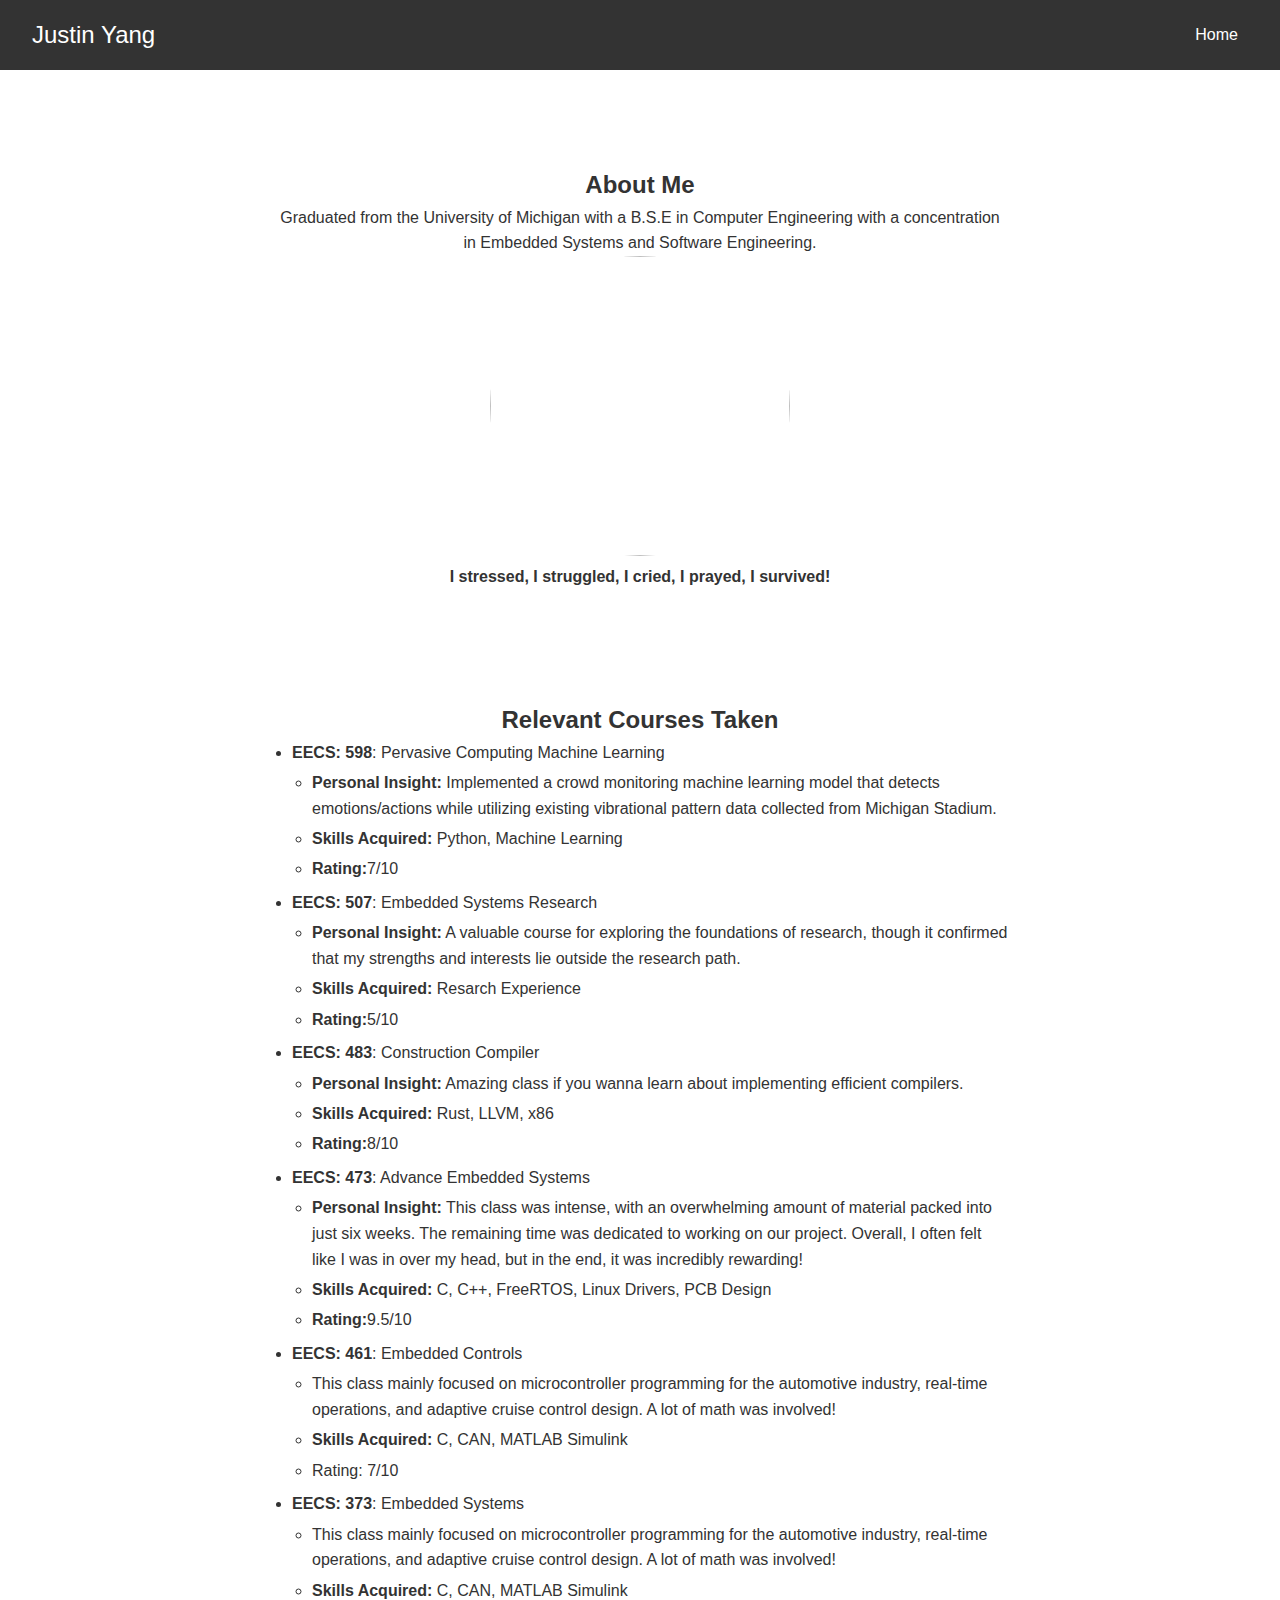
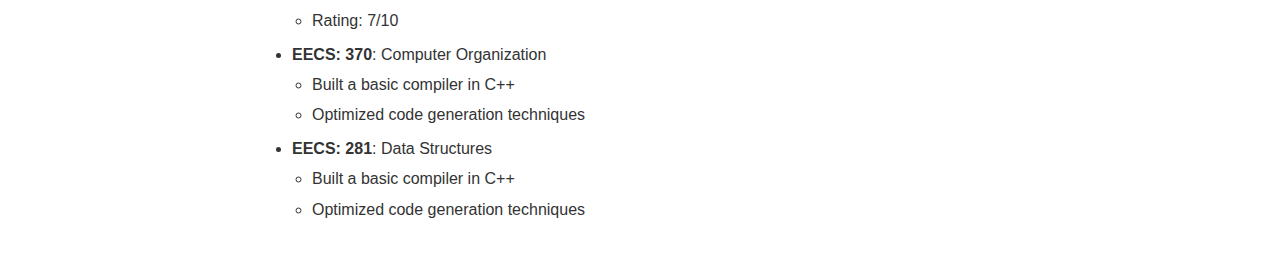
==== aboutMe.html @ 7c439b7b "updated with course work" ====
<!DOCTYPE html>
<html lang="en">
<head>
    <meta name="viewport" content="width=device-width, initial-scale=1.0">
    <title>Justin Yang | Personal Website</title>
    <link rel="stylesheet" href="pretty.css">
</head>
<body>
    <header>
        <nav class="navbar">
            <a href="#home" class="nav-logo">Justin Yang</a>
            <ul class="nav-links">
                <li><a href="index.html">Home</a></li>
            </ul>
        </nav>
    </header>

    <section id="about" class="section3">
        <h2>About Me</h2>
        <p>Graduated from the University of Michigan with a B.S.E in Computer Engineering with a concentration in Embedded Systems and Software Engineering.</p>
        <img src="grad.png" width="300" height="300">
        <p><b>I stressed, I struggled, I cried, I prayed, I survived!</b></p>
    </section>

    <section id="courses" class="section4">
      <h2>Relevant Courses Taken</h2>
      <ul id="courses-list">
          <li><b>EECS: 598</b>: Pervasive Computing Machine Learning
              <ul>
                  <li><b>Personal Insight:</b> Implemented a crowd monitoring machine learning model that detects emotions/actions while utilizing existing vibrational pattern data collected from Michigan Stadium. </li>
                  <li><b>Skills Acquired:</b> Python, Machine Learning</li>
                  <li><b>Rating:</b>7/10</li>
              </ul>
          </li>
          <li><b>EECS: 507</b>: Embedded Systems Research
              <ul>
                <li><b>Personal Insight:</b> A valuable course for exploring the foundations of research, though it confirmed that my strengths and interests lie outside the research path. </li>
                <li><b>Skills Acquired:</b> Resarch Experience</li>
                <li><b>Rating:</b>5/10</li>
              </ul>
          </li>
          <li><b>EECS: 483</b>: Construction Compiler
              <ul>
                <li><b>Personal Insight:</b> Amazing class if you wanna learn about implementing efficient compilers. </li>
                <li><b>Skills Acquired:</b> Rust, LLVM, x86 </li>
                <li><b>Rating:</b>8/10</li>

              </ul>
          </li>
          <li><b>EECS: 473</b>: Advance Embedded Systems
            <ul>
              <li><b>Personal Insight:</b> This class was intense, with an overwhelming amount of material packed into just six weeks. The remaining time was dedicated to working on our project. Overall, I often felt like I was in over my head, but in the end, it was incredibly rewarding!</li>
              <li><b>Skills Acquired:</b> C, C++, FreeRTOS, Linux Drivers, PCB Design </li>
              <li><b>Rating:</b>9.5/10</li>
            </ul>
        </li>
        <li><b>EECS: 461</b>: Embedded Controls
          <ul>
              <li>This class mainly focused on microcontroller programming for the automotive industry, real-time operations, and adaptive cruise control design. A lot of math was involved! </li>
              <li><b>Skills Acquired:</b> C, CAN, MATLAB Simulink</li>
              <li>Rating: 7/10</li>
          </ul>
      </li>
      <li><b>EECS: 373</b>: Embedded Systems
        <ul>
          <li>This class mainly focused on microcontroller programming for the automotive industry, real-time operations, and adaptive cruise control design. A lot of math was involved! </li>
          <li><b>Skills Acquired:</b> C, CAN, MATLAB Simulink</li>
          <li>Rating: 7/10</li>
        </ul>
      </li>
      <li><b>EECS: 370</b>: Computer Organization
        <ul>
            <li>Built a basic compiler in C++</li>
            <li>Optimized code generation techniques</li>
        </ul>
      </li>
      <li><b>EECS: 281</b>: Data Structures
        <ul>
            <li>Built a basic compiler in C++</li>
            <li>Optimized code generation techniques</li>
        </ul>
     </li>
      </ul>
  </section>
  
</html>
---- pretty.css ----
/*update*/
* {
    margin: 0;
    padding: 0;
    box-sizing: border-box;
  }

  /* Base Styles */
  body {
    font-family: Arial, sans-serif;
    line-height: 1.6;
    color: #333;
  }
  
  html {
    scroll-behavior: smooth;
  }
  
  /* Navbar */
  .navbar {
    display: flex;
    justify-content: space-between;
    align-items: center;
    background: #333;
    padding: 1em 2em;
    position: sticky;
    top: 0;
    z-index: 1000;
  }
  
  .nav-logo {
    color: #fff;
    font-size: 1.5em;
    text-decoration: none;
  }
  
  .nav-links {
    list-style: none;
  }
  
  .nav-links li {
    display: inline;
    margin: 0 10px;
  }
  
  .nav-links a {
    color: #fff;
    text-decoration: none;
    transition: color 0.3s ease;
  }
  
  .nav-links a:hover {
    color: #007bff;
  }
  
  /* Section Styles */
  .section {
    padding: 4em 2em;
    margin: 2em auto;
    text-align: center;
    max-width: 800px;
  }
  
  .section2{
    padding: 4em 2em;
    margin: 2em auto;
    text-align: center;
    max-width: 800px;
    img{
      border-radius: 150px;
    }
  }

  .section3{
    padding: 4em 2em;
    margin: 2em auto;
    text-align: center;
    max-width: 800px;
    img{
      border-radius: 150px;
    }
  }
  .section4{
    padding: 1em 2em;
    margin: 2em auto;
    text-align: center;
    max-width: 800px;
  }

  #home {
    background: #f4f4f4;
  
  img{
      border-radius: 150px;
  }
  
  }
  
  #about, #portfolio, #contact {
    background: #ffffff;
  }
  
  /* Animation Classes */
  .fade-in {
    opacity: 0;
    animation: fadeInAnimation 2s forwards;
  }
  
  @keyframes fadeInAnimation {
    from {
      opacity: 0;
    }
    to {
      opacity: 1;
    }
  }
  
  .slide-in-left {
    transform: translateX(-100%);
    opacity: 0;
    animation: slideInLeft 1s forwards;
  }
  
  @keyframes slideInLeft {
    from {
      transform: translateX(-100%);
      opacity: 0;
    }
    to {
      transform: translateX(0);
      opacity: 1;
    }
  }
  
  .linkedin-button {
    display: inline-flex;
    align-items: center;
    background-color: #0077b5;
    color: white;
    padding: 8px 12px;
    border-radius: 5px;
    text-decoration: none;
    font-weight: bold;
    font-family: Arial, sans-serif;
    transition: background-color 0.3s;
}

.linkedin-button:hover {
    background-color: #005582;
}

.linkedin-logo {
    width: 20px;
    height: 20px;
    margin-right: 8px;
}

.umich-button{
  display: inline-flex;
  align-items: center;
  background-color: #9ab500;
  color: white;
  padding: 8px 12px;
  border-radius: 5px;
  text-decoration: none;
  font-weight: bold;
  font-family: Arial, sans-serif;
  transition: background-color 0.3s;
}

.umich-logo{
    width: 20px;
    height: 20px;
    margin-right: 8px;
}

.fun-button{
  display: inline-flex;
  align-items: center;
  background-color: #9ab500;
  color: white;
  padding: 8px 12px;
  border-radius: 5px;
  text-decoration: none;
  font-weight: bold;
  font-family: Arial, sans-serif;
  transition: background-color 0.3s;
}

.fun-logo{
    width: 20px;
    height: 20px;
    margin-right: 8px;
}

#courses ul {
  list-style-type: disc;
  padding-left: 20px;
}

#courses ul li {
  text-align: left;
  margin-bottom: 0.5em;
}

/* Style for the nested list under each course */
#courses ul ul {
  list-style-type: circle;
  padding-left: 20px; /* Adjust padding for nested lists */
  margin-top: 0.3em; /* Optional: Add spacing between main item and sub-list */
}

#courses ul ul li {
  margin-bottom: 0.3em; /* Optional: Add spacing between sub-items */
}
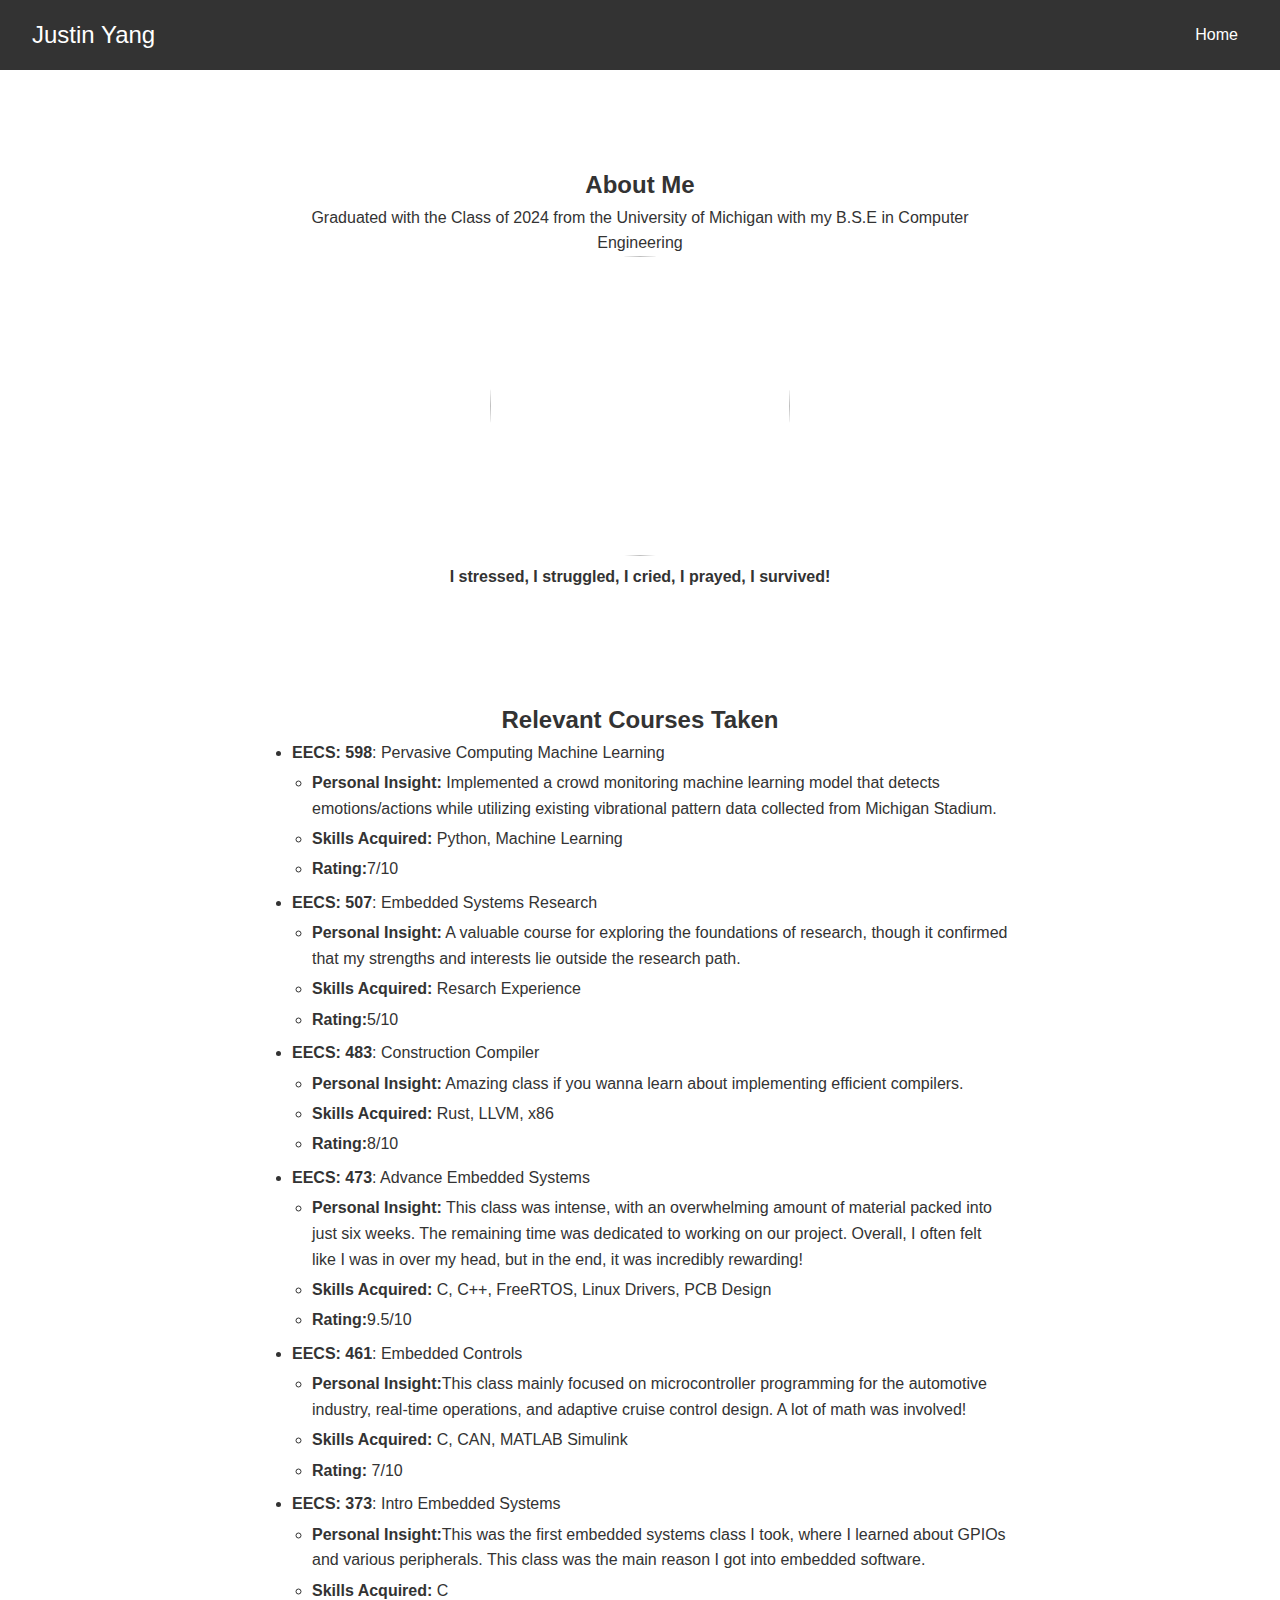
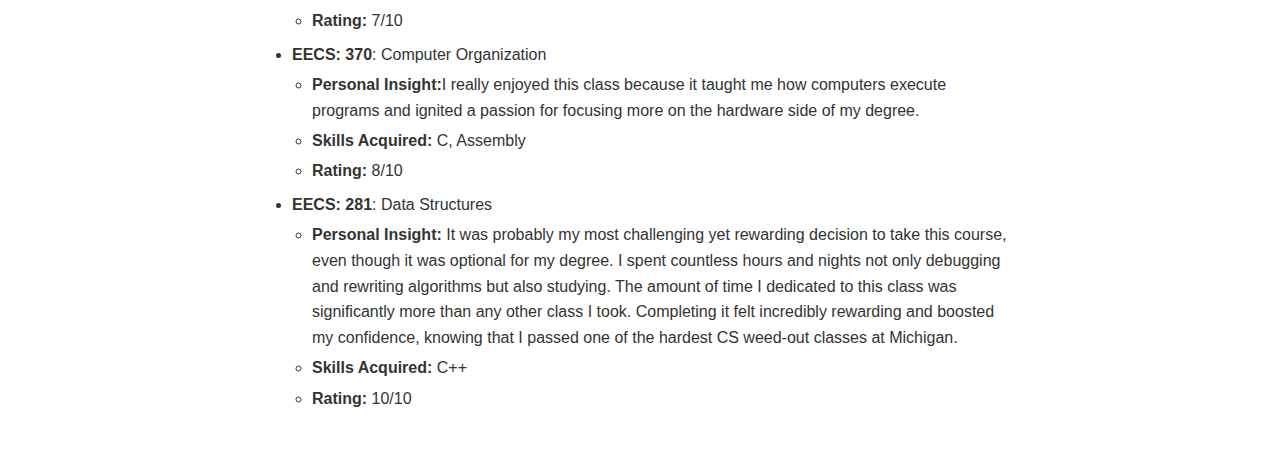
==== commit aec2be3d: "finished adding courseload" ====
--- a/aboutMe.html
+++ b/aboutMe.html
@@ -17,7 +17,7 @@
 
     <section id="about" class="section3">
         <h2>About Me</h2>
-        <p>Graduated from the University of Michigan with a B.S.E in Computer Engineering with a concentration in Embedded Systems and Software Engineering.</p>
+        <p>Graduated with the Class of 2024 from the University of Michigan with my B.S.E in Computer Engineering</p>
         <img src="grad.png" width="300" height="300">
         <p><b>I stressed, I struggled, I cried, I prayed, I survived!</b></p>
     </section>
@@ -56,30 +56,35 @@
         </li>
         <li><b>EECS: 461</b>: Embedded Controls
           <ul>
-              <li>This class mainly focused on microcontroller programming for the automotive industry, real-time operations, and adaptive cruise control design. A lot of math was involved! </li>
+              <li><b>Personal Insight:</b>This class mainly focused on microcontroller programming for the automotive industry, real-time operations, and adaptive cruise control design. A lot of math was involved! </li>
               <li><b>Skills Acquired:</b> C, CAN, MATLAB Simulink</li>
-              <li>Rating: 7/10</li>
+              <li><b>Rating:</b>  7/10</li>
           </ul>
       </li>
-      <li><b>EECS: 373</b>: Embedded Systems
+      <li><b>EECS: 373</b>: Intro Embedded Systems
         <ul>
-          <li>This class mainly focused on microcontroller programming for the automotive industry, real-time operations, and adaptive cruise control design. A lot of math was involved! </li>
-          <li><b>Skills Acquired:</b> C, CAN, MATLAB Simulink</li>
-          <li>Rating: 7/10</li>
+          <li><b>Personal Insight:</b>This was the first embedded systems class I took, where I learned about GPIOs and various peripherals. This class was the main reason I got into embedded software. </li>
+          <li><b>Skills Acquired:</b> C</li>
+          <li><b>Rating:</b> 7/10</li>
         </ul>
       </li>
       <li><b>EECS: 370</b>: Computer Organization
         <ul>
-            <li>Built a basic compiler in C++</li>
-            <li>Optimized code generation techniques</li>
+            <li><b>Personal Insight:</b>I really enjoyed this class because it taught me how computers execute programs and ignited a passion for focusing more on the hardware side of my degree.</li>
+            <li><b>Skills Acquired:</b> C, Assembly</li>
+            <li><b>Rating:</b> 8/10</li>
         </ul>
       </li>
       <li><b>EECS: 281</b>: Data Structures
         <ul>
-            <li>Built a basic compiler in C++</li>
-            <li>Optimized code generation techniques</li>
+          <li><b>Personal Insight:</b> It was probably my most challenging yet rewarding decision to take this course, even though 
+                                       it was optional for my degree. I spent countless hours and nights not only debugging and rewriting algorithms but also studying. 
+                                       The amount of time I dedicated to this class was significantly more than any other class I took. Completing it felt incredibly rewarding 
+                                       and boosted my confidence, knowing that I passed one of the hardest CS weed-out classes at Michigan.</li>
+         <li><b>Skills Acquired:</b> C++</li>
+         <li><b>Rating:</b> 10/10</li>
         </ul>
-     </li>
+    </li>
       </ul>
   </section>
   
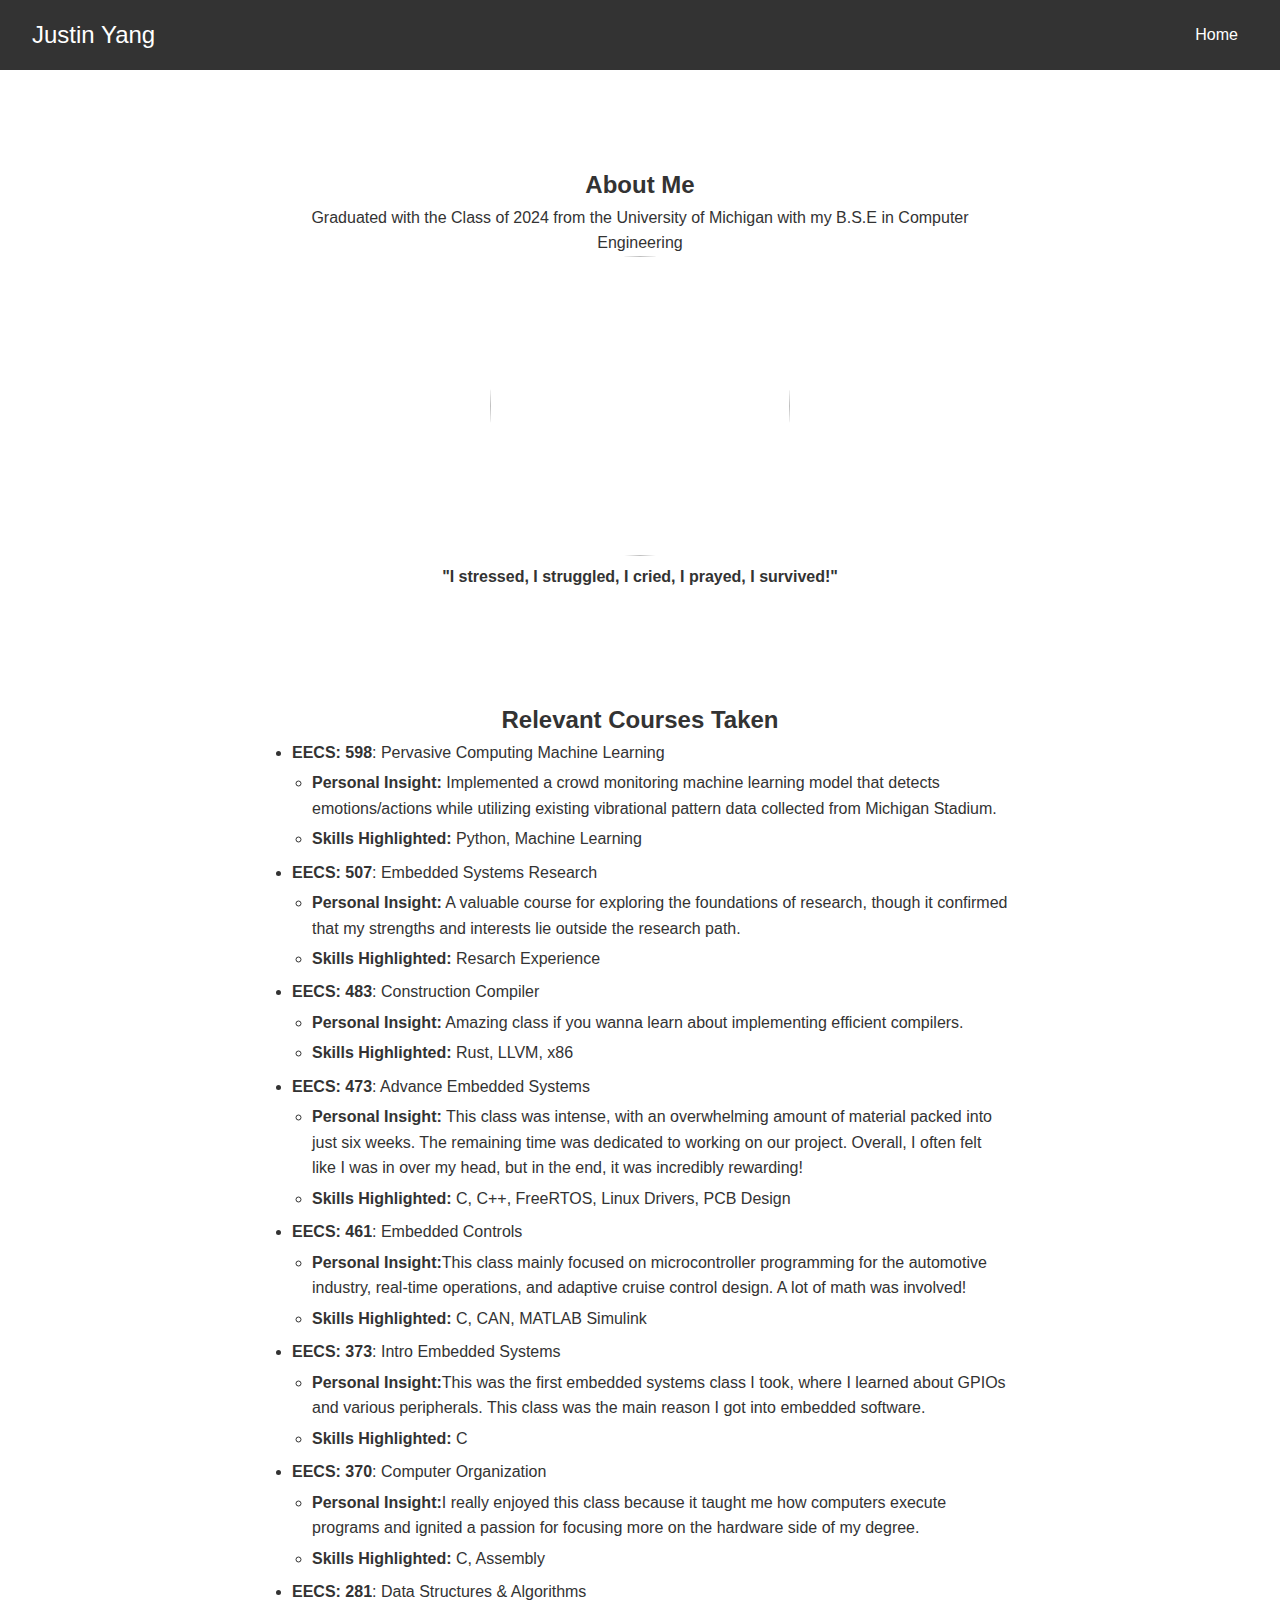
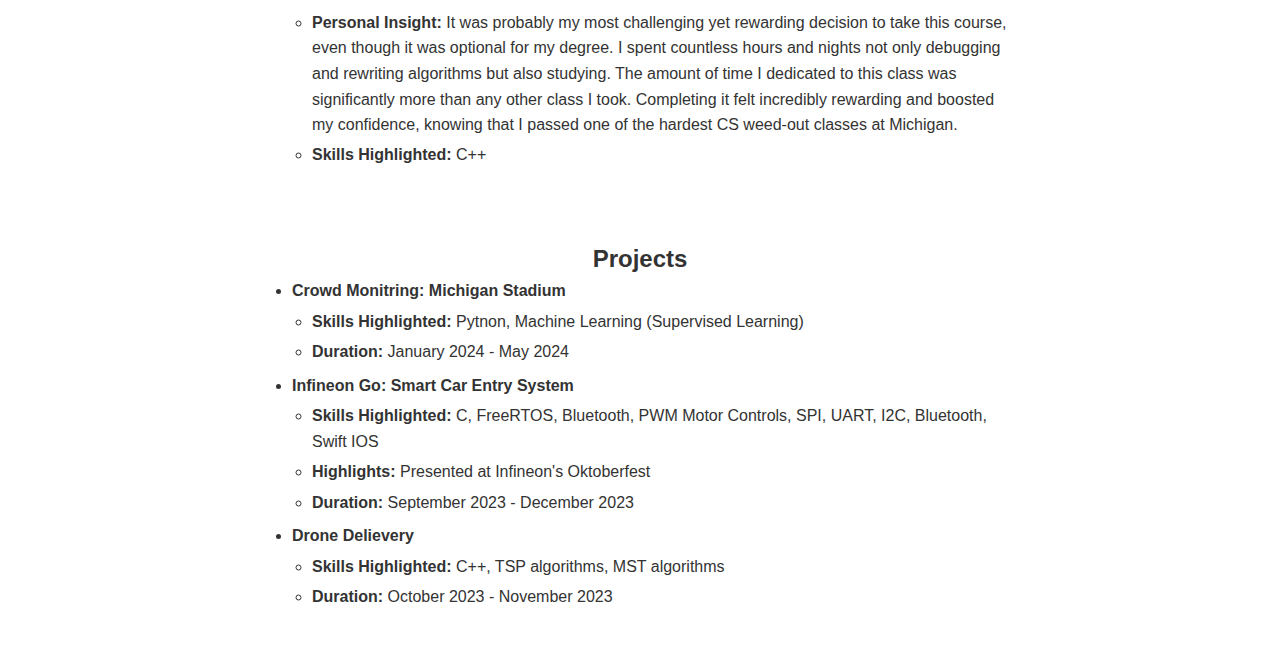
==== commit 8e140ef3: "updated change" ====
--- a/aboutMe.html
+++ b/aboutMe.html
@@ -19,7 +19,7 @@
         <h2>About Me</h2>
         <p>Graduated with the Class of 2024 from the University of Michigan with my B.S.E in Computer Engineering</p>
         <img src="grad.png" width="300" height="300">
-        <p><b>I stressed, I struggled, I cried, I prayed, I survived!</b></p>
+        <p><b>"I stressed, I struggled, I cried, I prayed, I survived!"</b></p>
     </section>
 
     <section id="courses" class="section4">
@@ -28,64 +28,79 @@
           <li><b>EECS: 598</b>: Pervasive Computing Machine Learning
               <ul>
                   <li><b>Personal Insight:</b> Implemented a crowd monitoring machine learning model that detects emotions/actions while utilizing existing vibrational pattern data collected from Michigan Stadium. </li>
-                  <li><b>Skills Acquired:</b> Python, Machine Learning</li>
-                  <li><b>Rating:</b>7/10</li>
+                  <li><b>Skills Highlighted:</b> Python, Machine Learning</li>
               </ul>
           </li>
           <li><b>EECS: 507</b>: Embedded Systems Research
               <ul>
                 <li><b>Personal Insight:</b> A valuable course for exploring the foundations of research, though it confirmed that my strengths and interests lie outside the research path. </li>
-                <li><b>Skills Acquired:</b> Resarch Experience</li>
-                <li><b>Rating:</b>5/10</li>
+                <li><b>Skills Highlighted:</b> Resarch Experience</li>
               </ul>
           </li>
           <li><b>EECS: 483</b>: Construction Compiler
               <ul>
                 <li><b>Personal Insight:</b> Amazing class if you wanna learn about implementing efficient compilers. </li>
-                <li><b>Skills Acquired:</b> Rust, LLVM, x86 </li>
-                <li><b>Rating:</b>8/10</li>
+                <li><b>Skills Highlighted:</b> Rust, LLVM, x86 </li>
 
               </ul>
           </li>
           <li><b>EECS: 473</b>: Advance Embedded Systems
             <ul>
               <li><b>Personal Insight:</b> This class was intense, with an overwhelming amount of material packed into just six weeks. The remaining time was dedicated to working on our project. Overall, I often felt like I was in over my head, but in the end, it was incredibly rewarding!</li>
-              <li><b>Skills Acquired:</b> C, C++, FreeRTOS, Linux Drivers, PCB Design </li>
-              <li><b>Rating:</b>9.5/10</li>
+              <li><b>Skills Highlighted:</b> C, C++, FreeRTOS, Linux Drivers, PCB Design </li>
             </ul>
         </li>
         <li><b>EECS: 461</b>: Embedded Controls
           <ul>
               <li><b>Personal Insight:</b>This class mainly focused on microcontroller programming for the automotive industry, real-time operations, and adaptive cruise control design. A lot of math was involved! </li>
-              <li><b>Skills Acquired:</b> C, CAN, MATLAB Simulink</li>
-              <li><b>Rating:</b>  7/10</li>
+              <li><b>Skills Highlighted:</b> C, CAN, MATLAB Simulink</li>
           </ul>
       </li>
       <li><b>EECS: 373</b>: Intro Embedded Systems
         <ul>
           <li><b>Personal Insight:</b>This was the first embedded systems class I took, where I learned about GPIOs and various peripherals. This class was the main reason I got into embedded software. </li>
-          <li><b>Skills Acquired:</b> C</li>
-          <li><b>Rating:</b> 7/10</li>
+          <li><b>Skills Highlighted:</b> C</li>
         </ul>
       </li>
       <li><b>EECS: 370</b>: Computer Organization
         <ul>
             <li><b>Personal Insight:</b>I really enjoyed this class because it taught me how computers execute programs and ignited a passion for focusing more on the hardware side of my degree.</li>
-            <li><b>Skills Acquired:</b> C, Assembly</li>
-            <li><b>Rating:</b> 8/10</li>
+            <li><b>Skills Highlighted:</b> C, Assembly</li>
         </ul>
       </li>
-      <li><b>EECS: 281</b>: Data Structures
+      <li><b>EECS: 281</b>: Data Structures & Algorithms
         <ul>
           <li><b>Personal Insight:</b> It was probably my most challenging yet rewarding decision to take this course, even though 
                                        it was optional for my degree. I spent countless hours and nights not only debugging and rewriting algorithms but also studying. 
                                        The amount of time I dedicated to this class was significantly more than any other class I took. Completing it felt incredibly rewarding 
                                        and boosted my confidence, knowing that I passed one of the hardest CS weed-out classes at Michigan.</li>
-         <li><b>Skills Acquired:</b> C++</li>
-         <li><b>Rating:</b> 10/10</li>
+         <li><b>Skills Highlighted:</b> C++</li>
         </ul>
     </li>
       </ul>
   </section>
-  
+  <section id="courses" class="section4">
+    <h2>Projects</h2>
+    <ul id="courses-list"> 
+      <li><b>Crowd Monitring: Michigan Stadium</b>
+        <ul>
+         <li><b>Skills Highlighted:</b> Pytnon, Machine Learning (Supervised Learning)</li>
+         <li><b>Duration:</b> January 2024 - May 2024</li>
+       </ul>
+  </li>
+      <li><b>Infineon Go: Smart Car Entry System</b>
+           <ul>
+            <li><b>Skills Highlighted:</b> C, FreeRTOS, Bluetooth, PWM Motor Controls, SPI, UART, I2C, Bluetooth, Swift IOS</li>
+            <li><b>Highlights:</b> Presented at Infineon's Oktoberfest</li>
+            <li><b>Duration:</b> September 2023 - December 2023</li>
+          </ul>
+     </li>
+     <li><b>Drone Delievery</b>
+      <ul>
+       <li><b>Skills Highlighted:</b> C++, TSP algorithms, MST  algorithms</li>
+       <li><b>Duration:</b> October 2023 - November 2023</li>
+     </ul>
+</li>
+    </ul>
+  </section>
 </html>
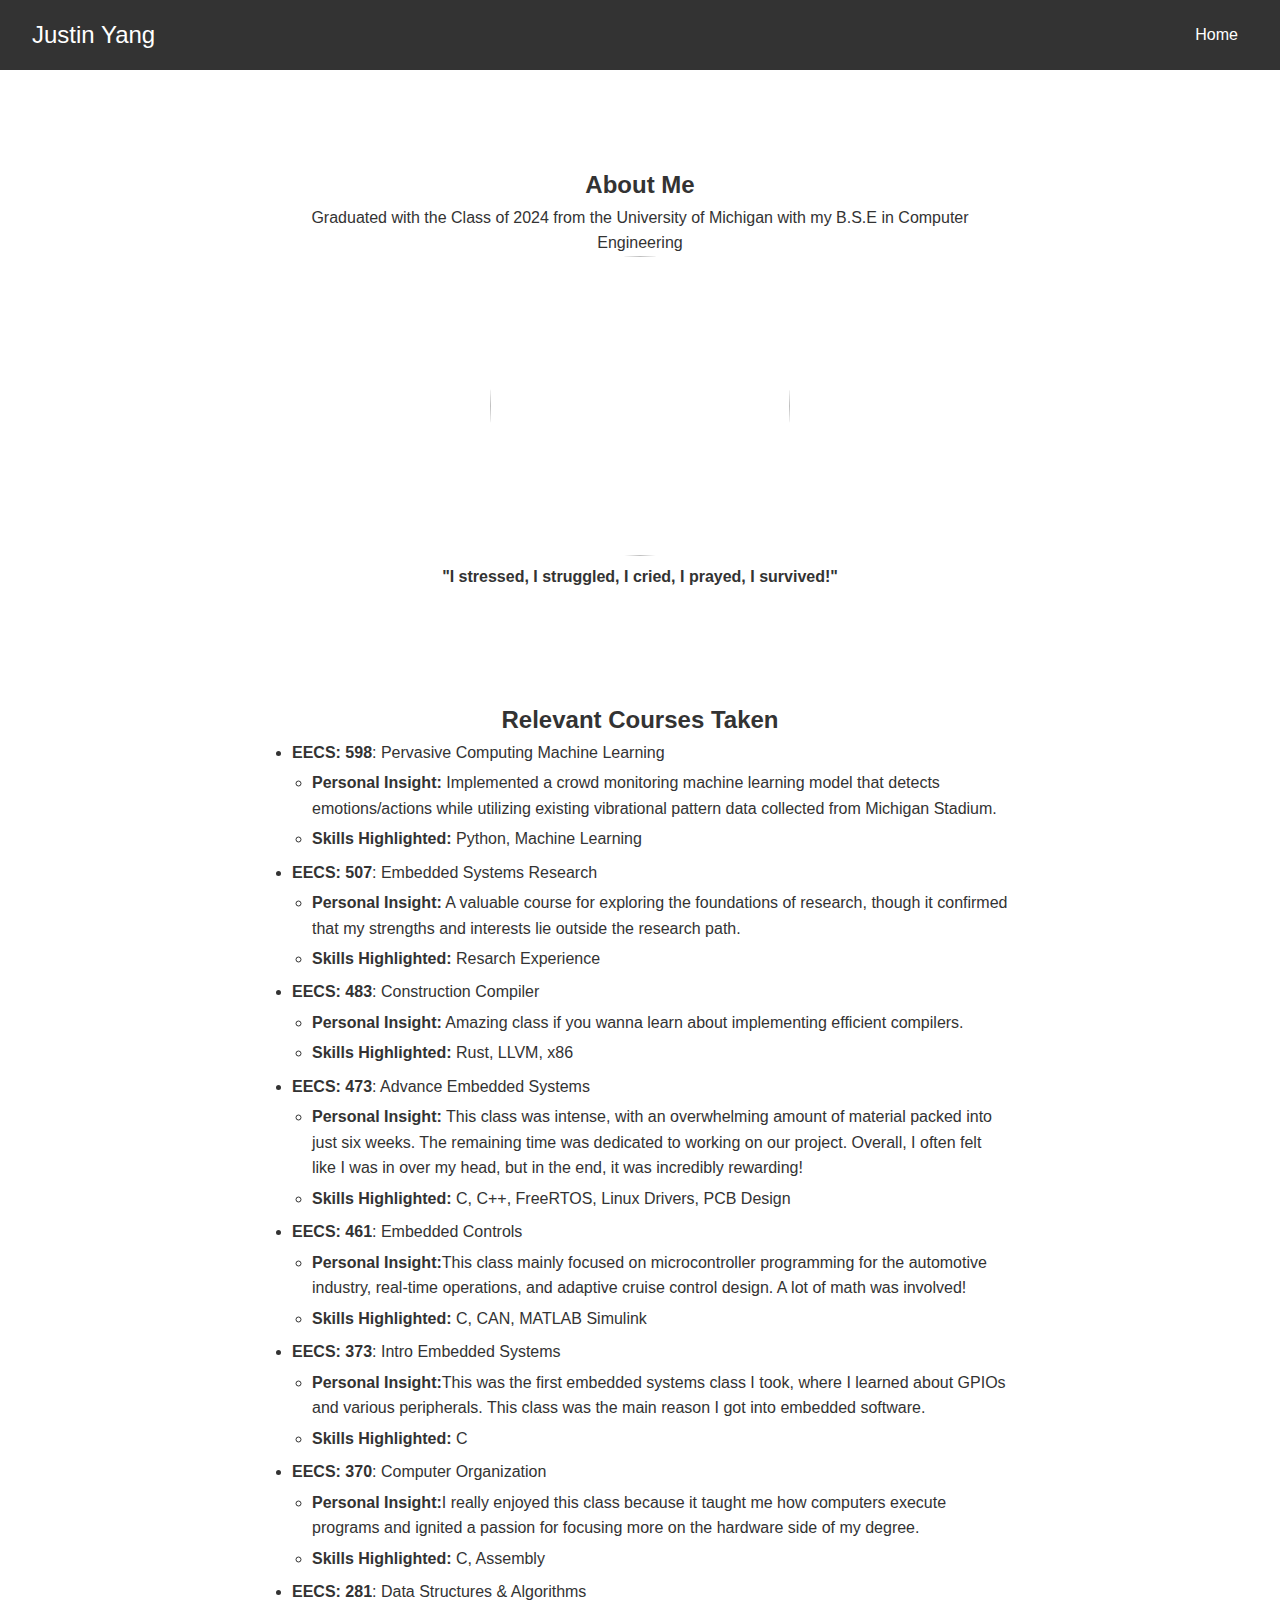
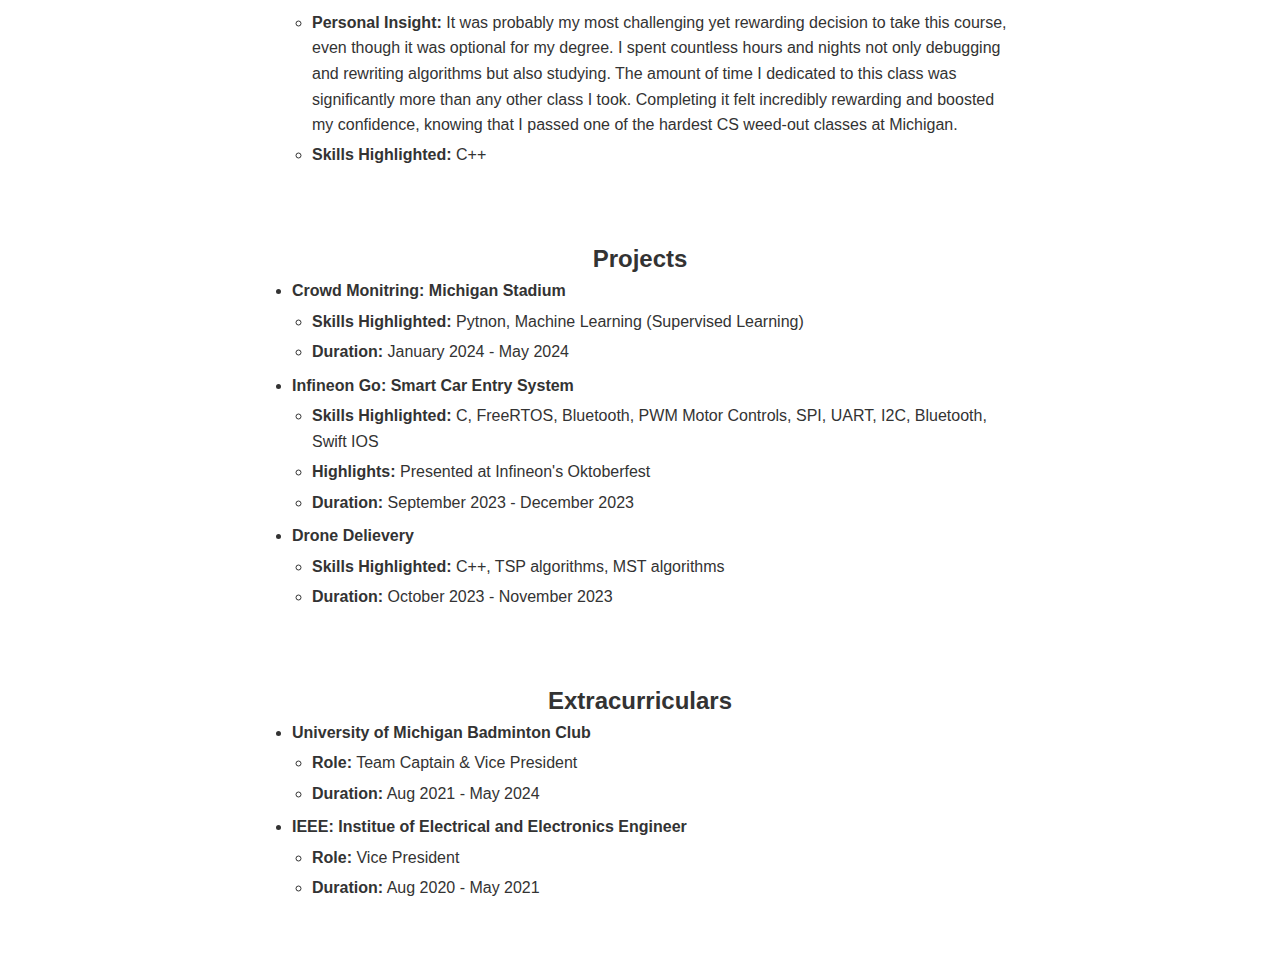
==== commit 5c112462: "added github button" ====
--- a/aboutMe.html
+++ b/aboutMe.html
@@ -102,5 +102,23 @@
      </ul>
 </li>
     </ul>
+
   </section>
+
+  <section id="courses" class="section4">
+    <h2>Extracurriculars</h2>
+    <ul id="courses-list"> 
+      <li><b>University of Michigan Badminton Club</b>
+        <ul>
+         <li><b>Role:</b> Team Captain & Vice President</li>
+         <li><b>Duration:</b> Aug 2021 - May 2024</li>
+       </ul>
+  </li>
+  <li><b>IEEE: Institue of Electrical and Electronics Engineer</b>
+    <ul>
+     <li><b>Role:</b> Vice President</li>
+     <li><b>Duration:</b> Aug 2020 - May 2021</li>
+   </ul>
+</li>
+    </ul>
 </html>
--- a/pretty.css
+++ b/pretty.css
@@ -155,6 +155,28 @@
     margin-right: 8px;
 }
 
+.github-button {
+  display: inline-flex;
+  align-items: center;
+  background-color: #333;
+  color: white;
+  padding: 8px 12px;
+  border-radius: 5px;
+  text-decoration: none;
+  font-weight: bold;
+  font-family: Arial, sans-serif;
+  transition: background-color 0.3s;
+}
+
+.github-button:hover {
+  background-color: #555;
+}
+
+.github-logo {
+  width: 20px;
+  height: 20px;
+  margin-right: 8px;
+}
 .umich-button{
   display: inline-flex;
   align-items: center;
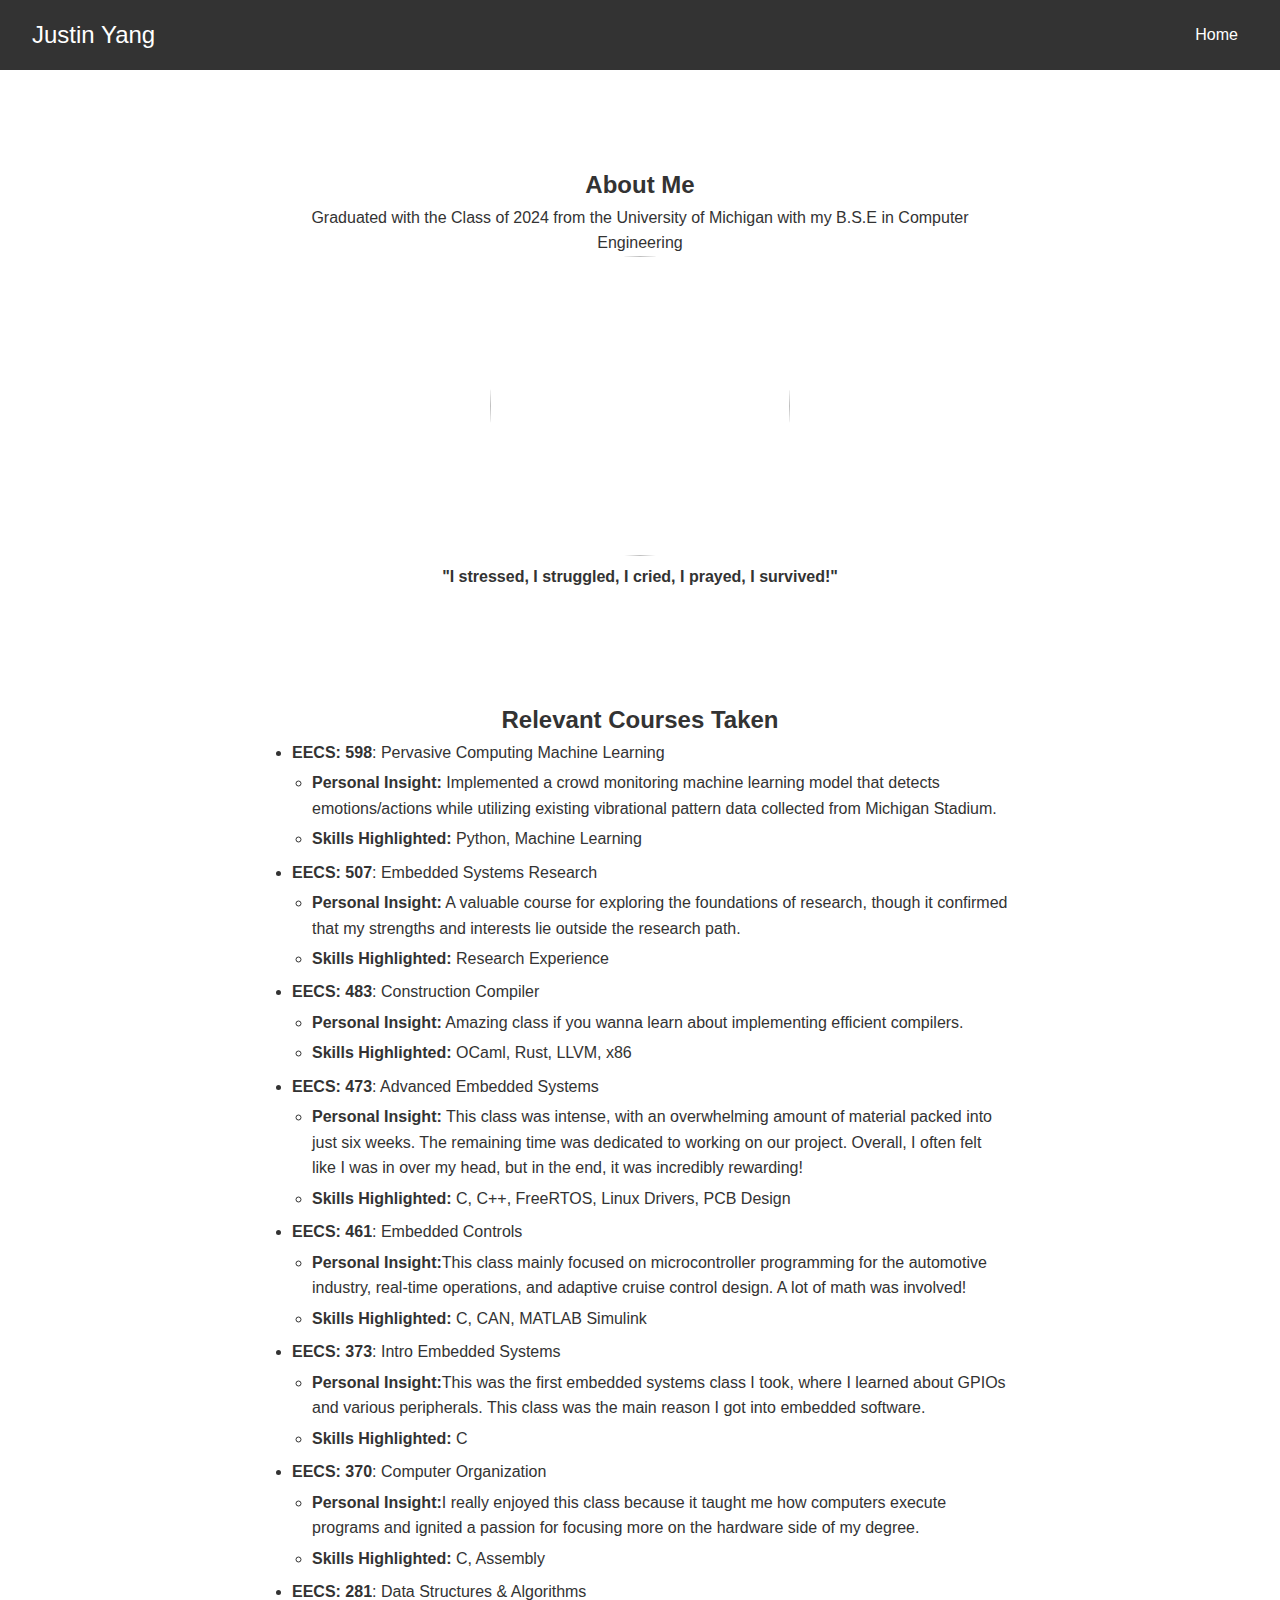
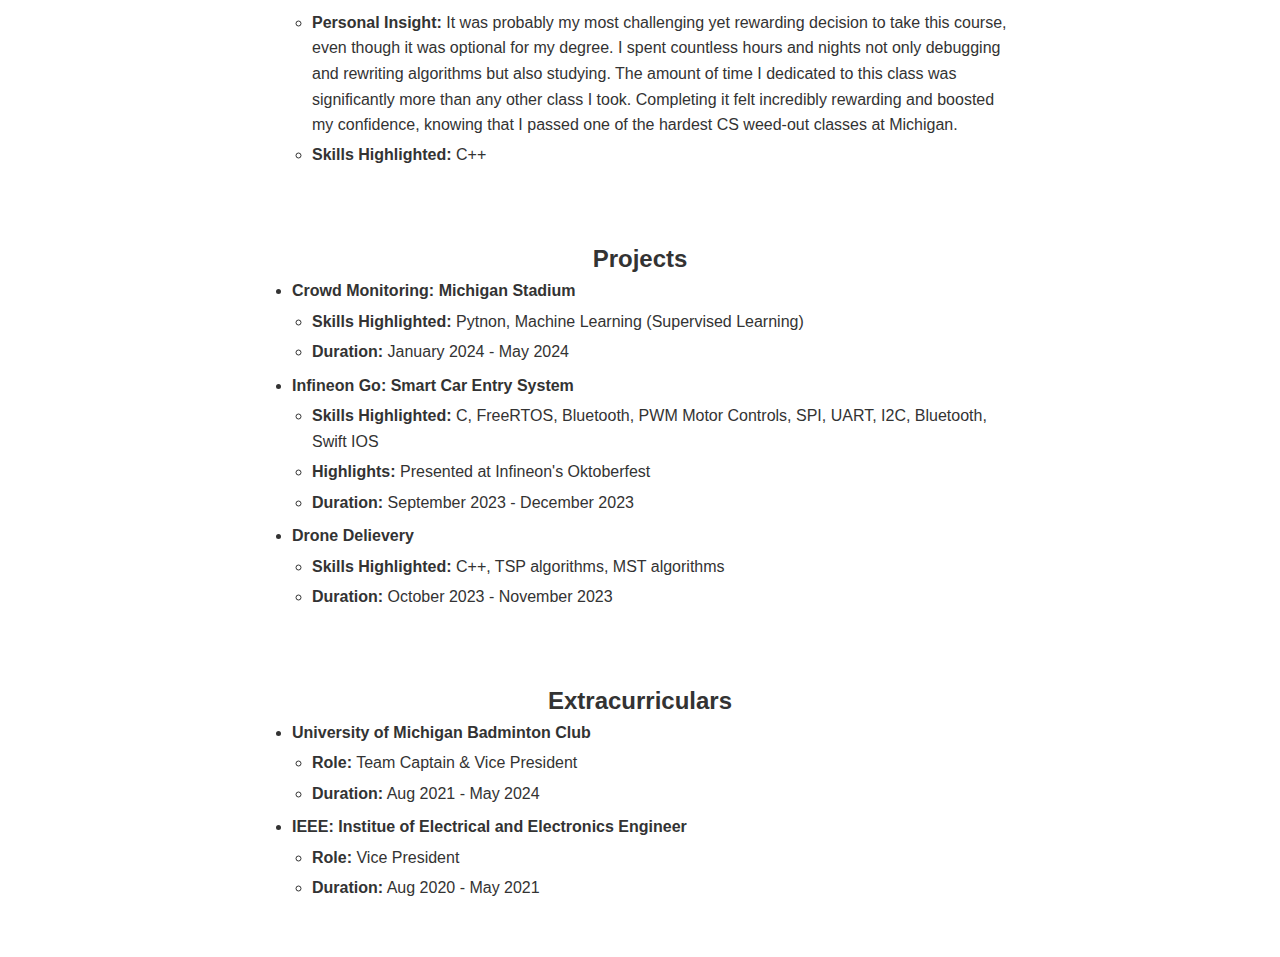
==== commit 121cc1c5: "updated" ====
--- a/aboutMe.html
+++ b/aboutMe.html
@@ -8,7 +8,7 @@
 <body>
     <header>
         <nav class="navbar">
-            <a href="#home" class="nav-logo">Justin Yang</a>
+            <a href="index.html" class="nav-logo">Justin Yang</a>
             <ul class="nav-links">
                 <li><a href="index.html">Home</a></li>
             </ul>
@@ -34,17 +34,17 @@
           <li><b>EECS: 507</b>: Embedded Systems Research
               <ul>
                 <li><b>Personal Insight:</b> A valuable course for exploring the foundations of research, though it confirmed that my strengths and interests lie outside the research path. </li>
-                <li><b>Skills Highlighted:</b> Resarch Experience</li>
+                <li><b>Skills Highlighted:</b> Research Experience</li>
               </ul>
           </li>
           <li><b>EECS: 483</b>: Construction Compiler
               <ul>
                 <li><b>Personal Insight:</b> Amazing class if you wanna learn about implementing efficient compilers. </li>
-                <li><b>Skills Highlighted:</b> Rust, LLVM, x86 </li>
+                <li><b>Skills Highlighted:</b> OCaml, Rust, LLVM, x86 </li>
 
               </ul>
           </li>
-          <li><b>EECS: 473</b>: Advance Embedded Systems
+          <li><b>EECS: 473</b>: Advanced Embedded Systems
             <ul>
               <li><b>Personal Insight:</b> This class was intense, with an overwhelming amount of material packed into just six weeks. The remaining time was dedicated to working on our project. Overall, I often felt like I was in over my head, but in the end, it was incredibly rewarding!</li>
               <li><b>Skills Highlighted:</b> C, C++, FreeRTOS, Linux Drivers, PCB Design </li>
@@ -82,7 +82,7 @@
   <section id="courses" class="section4">
     <h2>Projects</h2>
     <ul id="courses-list"> 
-      <li><b>Crowd Monitring: Michigan Stadium</b>
+      <li><b>Crowd Monitoring: Michigan Stadium</b>
         <ul>
          <li><b>Skills Highlighted:</b> Pytnon, Machine Learning (Supervised Learning)</li>
          <li><b>Duration:</b> January 2024 - May 2024</li>
--- a/pretty.css
+++ b/pretty.css
@@ -96,7 +96,7 @@
   
   }
   
-  #about, #portfolio, #contact {
+  #about, #courses, #contact {
     background: #ffffff;
   }
   
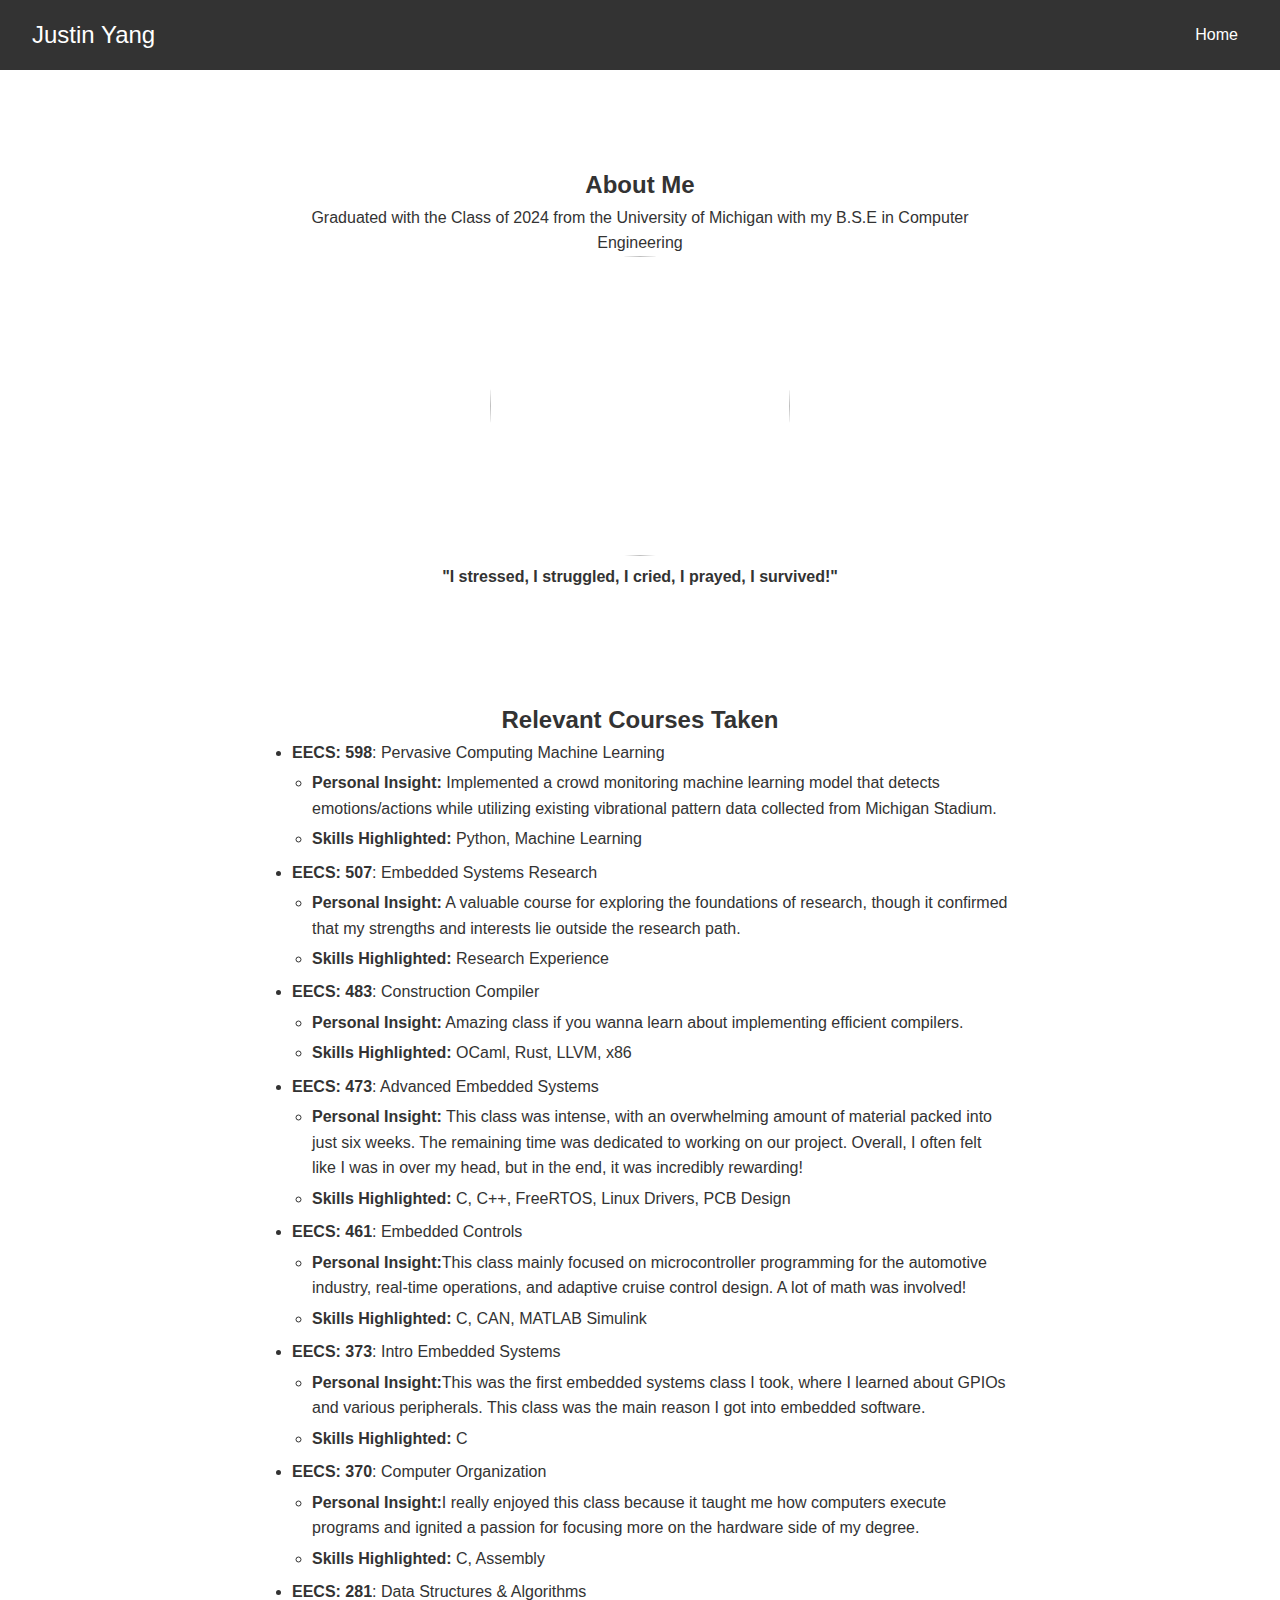
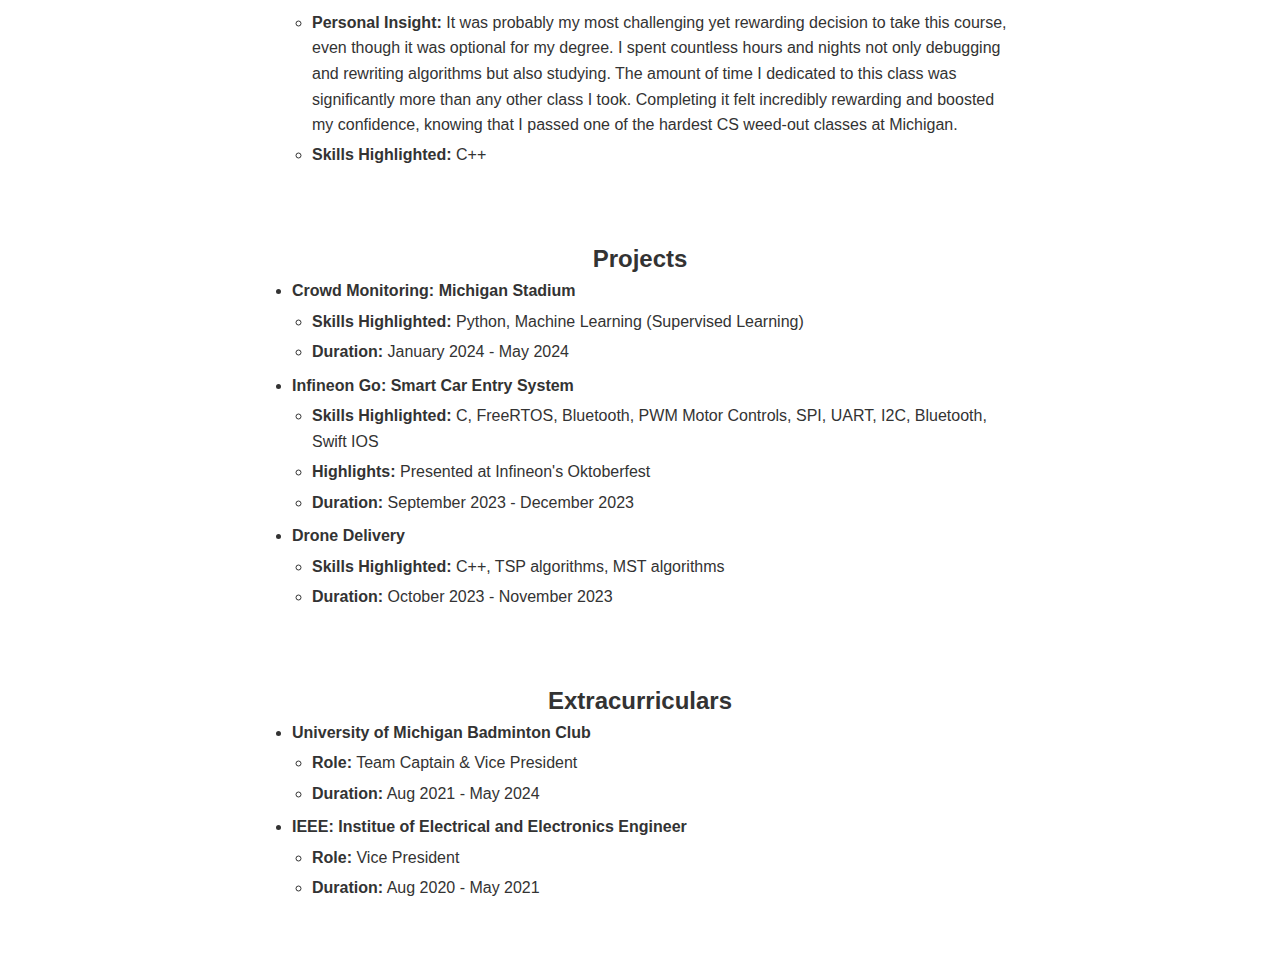
==== commit a1b0fc07: "updated" ====
--- a/aboutMe.html
+++ b/aboutMe.html
@@ -84,7 +84,7 @@
     <ul id="courses-list"> 
       <li><b>Crowd Monitoring: Michigan Stadium</b>
         <ul>
-         <li><b>Skills Highlighted:</b> Pytnon, Machine Learning (Supervised Learning)</li>
+         <li><b>Skills Highlighted:</b> Python, Machine Learning (Supervised Learning)</li>
          <li><b>Duration:</b> January 2024 - May 2024</li>
        </ul>
   </li>
@@ -95,7 +95,7 @@
             <li><b>Duration:</b> September 2023 - December 2023</li>
           </ul>
      </li>
-     <li><b>Drone Delievery</b>
+     <li><b>Drone Delivery</b>
       <ul>
        <li><b>Skills Highlighted:</b> C++, TSP algorithms, MST  algorithms</li>
        <li><b>Duration:</b> October 2023 - November 2023</li>
